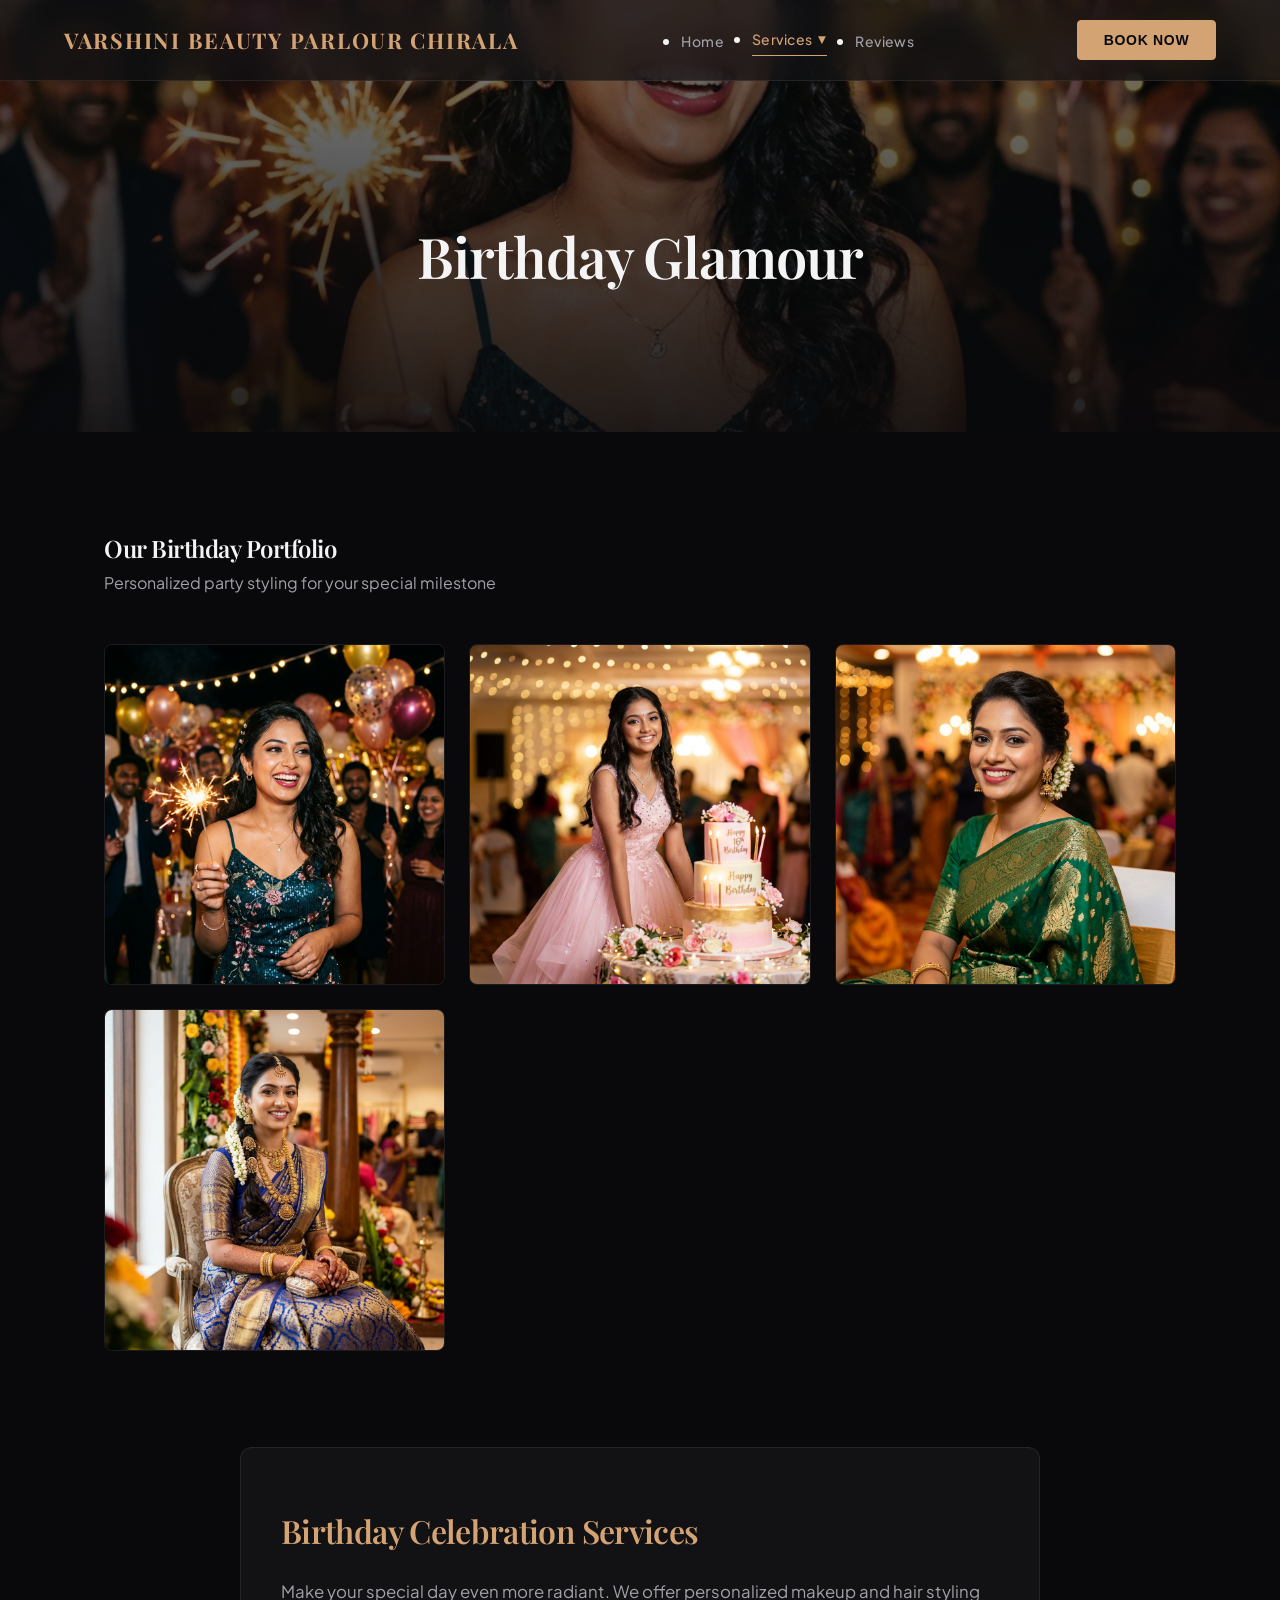
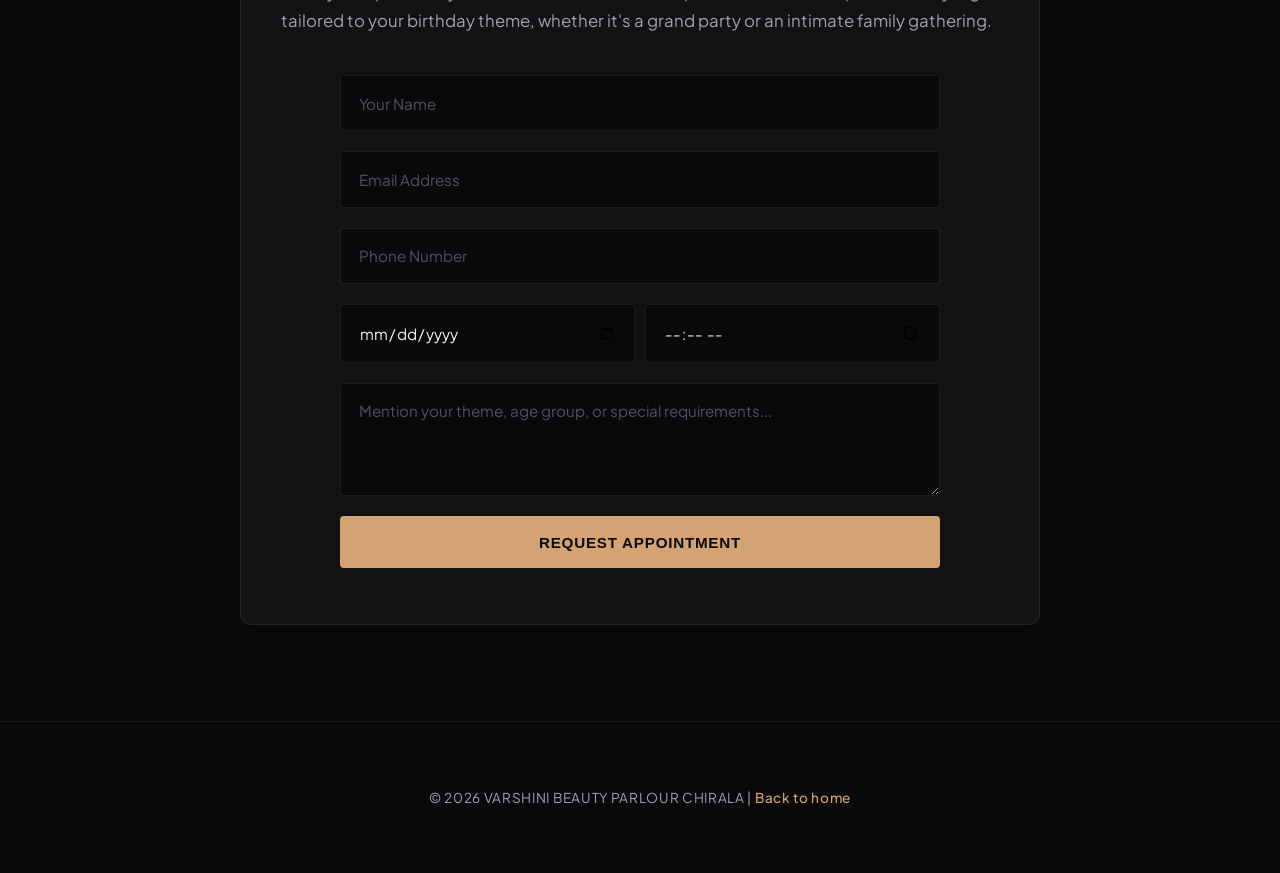
==== birthday.html @ 74a8748f "Initial commit: Premium beauty parlour website upgrade with Make.com integration" ====
<!DOCTYPE html>
<html lang="en">
<head>
    <meta charset="utf-8"/>
    <meta name="viewport" content="width=device-width, initial-scale=1"/>
    <title>Birthday | VARSHINI BEAUTY PARLOUR CHIRALA</title>
    <link rel="stylesheet" href="style.css" />
    <link rel="icon" type="image/x-icon" href="images/favicon.ico">
</head>
<body>
    <header>
        <div class="logo">VARSHINI BEAUTY PARLOUR CHIRALA</div>
        <ul class="nav-links">
      <li><a href="parlourwebsite.html">Home</a></li>
      <li class="dropdown">
        <a class="dropdown-trigger">Services <span class="arrow">▼</span></a>
        <ul class="dropdown-menu">
          <li><a href="hair-styling.html">Hair Styling</a></li>
          <li><a href="manicure-pedicure.html">Manicure & Pedicure</a></li>
          <li><a href="facials-skincare.html">Facials & Skincare</a></li>
          <li><a href="spa-packages.html">Spa Packages</a></li>
          <li><a href="bridal-makeup.html">Bridal Makeup</a></li>
          <li><a href="Marriage-makeup.html">Marriage Makeup</a></li>
          <li><a href="engagement-makeup.html">Engagement Makeup</a></li>
          <li><a href="party-makeup.html">Party Makeup</a></li>
          <li><a href="birthday.html">Birthday Makeup</a></li>
          <li><a href="photoshoot-makeup.html">Photoshoot Makeup</a></li>
          <li><a href="mature-functions.html">Half Saree Function</a></li>
          <li><a href="events.html">Events & Stalls</a></li>
        </ul>
      </li>
      <li><a href="https://share.google/j1UJa43TyOJhqfgnO" target="_blank" rel="noopener noreferrer">Reviews</a></li>
    </ul>
        <button id="openBookingModal" class="btn-book">Book Now</button>
    </header>

    <section class="subpage-hero" style="background-image: url('images/birthday_makeup_1.png');">
        <h1>Birthday Glamour</h1>
    </section>

    <main class="content">
        <section class="gallery-section fade-in-up">
            <h2>Our Birthday Portfolio</h2>
            <p style="color: var(--text-muted); margin-bottom: 2rem;">Personalized party styling for your special milestone</p>
            <div class="gallery-grid">
                <div class="gallery-item"><img src="images/birthday_makeup_1.png" alt="Birthday Look 1"></div>
                <div class="gallery-item"><img src="images/birthday_makeup_2.png" alt="Birthday Look 2"></div>
                <div class="gallery-item"><img src="images/party_makeup.png" alt="Birthday Look 3"></div>
                <div class="gallery-item"><img src="images/engagement_look.png" alt="Birthday Look 4"></div>
            </div>
        </section>

        <div class="service-details fade-in-up">
            <h2>Birthday Celebration Services</h2>
            <p>Make your special day even more radiant. We offer personalized makeup and hair styling tailored to your birthday theme, whether it's a grand party or an intimate family gathering.</p>

            <form id="birthdayPageForm" action="https://hook.eu1.make.com/vsws8u75gg2c3345kpa3mipmmzl6y8ot" method="POST">
                <input name="name" type="text" placeholder="Your Name" required />
                <input name="email" type="email" placeholder="Email Address" required />
                <input name="phone" type="tel" placeholder="Phone Number" required />
                
                <div style="display: flex; gap: 10px;">
                    <input name="date" type="date" required style="flex: 1;" />
                    <input name="time" type="time" required style="flex: 1;" />
                </div>

                <input type="hidden" name="service" value="Birthday Makeup">

                <textarea name="message" rows="4" placeholder="Mention your theme, age group, or special requirements..."></textarea>
                
                <button type="submit">Request Appointment</button>
            </form>
        </div>
    </main>

    <footer>
        &copy; 2026 VARSHINI BEAUTY PARLOUR CHIRALA | <a href="parlourwebsite.html">Back to home</a>
    </footer>

    <!-- Booking Modal -->
    <div id="bookingModalBackdrop" class="modal-backdrop">
      <div class="modal">
        <div class="modal-header">
          <h3 class="modal-title">Book with VARSHINI BEAUTY PARLOUR CHIRALA</h3>
          <button class="modal-close" id="modalCloseBtn">&times;</button>
        </div>
        <div class="modal-grid">
          <a class="book-option" href="tel:+919703384758">
            <div class="icon icon-call">📞</div>
            <div class="option-body">
                <strong>Call Now</strong>
                <span class="small">+91 97033 84758</span>
            </div>
          </a>
          <a class="book-option" target="_blank" href="https://wa.me/919703384758?text=Hi! I want to book a Birthday Glamour session.">
            <div class="icon icon-whatsapp">💬</div>
            <div class="option-body">
                <strong>WhatsApp</strong>
                <span class="small">Chat & share photos</span>
            </div>
          </a>
          <a class="book-option" target="_blank" href="https://www.instagram.com/ranjithamajeti_?igsh=MXJxa2d5NXhjMjUxcQ==">
            <div class="icon icon-instagram">📸</div>
            <div class="option-body">
                <strong>Instagram</strong>
                <span class="small">DM our portfolio</span>
            </div>
          </a>
          <a class="book-option" href="mailto:majetiranjitha@gmail.com">
            <div class="icon icon-email">✉️</div>
            <div class="option-body">
                <strong>Email</strong>
                <span class="small">Send detailed requests</span>
            </div>
          </a>
          <a class="book-option" target="_blank" href="https://youtube.com/@chiralamakeupartist?si=A1fp4ObJGxCZFMre">
            <div class="icon icon-youtube">▶️</div>
            <div class="option-body">
                <strong>YouTube</strong>
                <span class="small">Watch our process</span>
            </div>
          </a>
          <a class="book-option" target="_blank" href="https://share.google/j1UJa43TyOJhqfgnO" rel="noopener noreferrer">
            <div class="icon" style="background: #4285F4;">⭐</div>
            <div class="option-body">
                <strong>Google Review</strong>
                <span class="small">Rate us 5-stars on Google Maps</span>
            </div>
          </a>
          <div id="openInlineForm" class="book-option" style="cursor: pointer;">
            <div class="icon icon-form" style="background: #f6ad55;">📝</div>
            <div class="option-body">
                <strong>Request Form</strong>
                <span class="small">Fill details below</span>
            </div>
          </div>
        </div>

        <div id="modalFormWrap" class="modal-form">
          <form id="modalBookingForm" action="https://hook.eu1.make.com/vsws8u75gg2c3345kpa3mipmmzl6y8ot" method="POST">
            <input name="name" type="text" placeholder="Your Name" required />
            <input name="phone" type="tel" placeholder="Phone Number" required />
            <input name="email" type="email" placeholder="Email" required />
            <input name="date" type="date" required />
            <input name="time" type="time" required />
            <input name="service" type="hidden" value="Birthday Makeup">
            <textarea name="message" rows="3" placeholder="Additional details"></textarea>
            <button type="submit">Submit Request</button>
          </form>
          <div id="modalFormMsg" class="small" style="display:none; margin-top:0.5rem;"></div>
        </div>
      </div>
    </div>

    <script src="main.js"></script>
</body>
</html>
---- style.css ----
@import url('https://fonts.googleapis.com/css2?family=Playfair+Display:ital,wght@0,400..900;1,400..900&family=Plus+Jakarta+Sans:ital,wght@0,200..800;1,200..800&display=swap');

:root {
    --primary: #D4A373;
    --primary-hover: #b88656;
    --primary-glow: rgba(212, 163, 115, 0.2);
    --bg-dark: #09090b;
    --bg-surface: #121214;
    --bg-surface-hover: #1c1c1f;
    --border-color: rgba(255, 255, 255, 0.08);
    --border-color-active: rgba(212, 163, 115, 0.4);
    --text-main: #f4f4f5;
    --text-muted: #a1a1aa;
    --text-inverse: #09090b;
    --font-serif: 'Playfair Display', Georgia, serif;
    --font-sans: 'Plus Jakarta Sans', system-ui, -apple-system, sans-serif;
    --ease-custom: cubic-bezier(0.16, 1, 0.3, 1);
    --glass-bg: rgba(18, 18, 20, 0.7);
    --glass-blur: blur(16px);
}

/* Reset and Globals */
* {
    margin: 0;
    padding: 0;
    box-sizing: border-box;
}

html {
    scroll-behavior: smooth;
}

body {
    font-family: var(--font-sans);
    background-color: var(--bg-dark);
    color: var(--text-main);
    line-height: 1.7;
    overflow-x: hidden;
    -webkit-font-smoothing: antialiased;
}

a {
    text-decoration: none;
    color: inherit;
    transition: all 0.3s var(--ease-custom);
}

/* Typography */
h1, h2, h3, h4 {
    font-family: var(--font-serif);
    font-weight: 600;
    letter-spacing: -0.02em;
}

/* Header & Nav */
header {
    position: fixed;
    top: 0;
    left: 0;
    width: 100%;
    z-index: 1000;
    display: flex;
    justify-content: space-between;
    align-items: center;
    padding: 1.25rem 5%;
    background: var(--glass-bg);
    backdrop-filter: var(--glass-blur);
    -webkit-backdrop-filter: var(--glass-blur);
    border-bottom: 1px solid var(--border-color);
    transition: all 0.4s var(--ease-custom);
    pointer-events: auto;
}

header.scrolled {
    padding: 0.85rem 5%;
    background: rgba(9, 9, 11, 0.9);
    border-bottom: 1px solid rgba(255, 255, 255, 0.05);
    box-shadow: 0 10px 30px rgba(0, 0, 0, 0.5);
}

.logo {
    font-family: var(--font-serif);
    font-size: 1.35rem;
    font-weight: 700;
    color: var(--primary);
    letter-spacing: 0.08em;
    text-transform: uppercase;
    position: relative;
    z-index: 1010;
    pointer-events: auto;
}

.nav-links {
    display: flex;
    gap: 1.75rem;
    align-items: center;
    position: relative;
    z-index: 1010;
    pointer-events: auto;
}

.nav-links a {
    font-size: 0.875rem;
    font-weight: 500;
    color: var(--text-muted);
    letter-spacing: 0.03em;
    position: relative;
    padding: 0.25rem 0;
    z-index: 1010;
    pointer-events: auto;
}

.nav-links a::after {
    content: '';
    position: absolute;
    bottom: 0;
    left: 0;
    width: 0;
    height: 1px;
    background-color: var(--primary);
    transition: width 0.3s var(--ease-custom);
}

.nav-links a:hover {
    color: var(--text-main);
}

.nav-links a:hover::after {
    width: 100%;
}

.nav-links a.active {
    color: var(--primary);
}

.nav-links a.active::after {
    width: 100%;
}

/* Action Buttons */
.btn-book {
    background-color: var(--primary);
    color: var(--text-inverse);
    padding: 0.7rem 1.6rem;
    border-radius: 4px;
    font-weight: 600;
    font-size: 0.875rem;
    letter-spacing: 0.05em;
    text-transform: uppercase;
    border: 1px solid var(--primary);
    cursor: pointer;
    transition: all 0.3s var(--ease-custom);
}

.btn-book:hover {
    background-color: transparent;
    color: var(--primary);
    box-shadow: 0 0 15px var(--primary-glow);
}

.btn-secondary {
    background-color: transparent;
    color: var(--text-main);
    padding: 0.7rem 1.6rem;
    border-radius: 4px;
    font-weight: 600;
    font-size: 0.875rem;
    letter-spacing: 0.05em;
    text-transform: uppercase;
    border: 1px solid var(--border-color);
    cursor: pointer;
    transition: all 0.3s var(--ease-custom);
}

.btn-secondary:hover {
    border-color: var(--primary);
    color: var(--primary);
    box-shadow: 0 0 15px var(--primary-glow);
}

/* Hero Section */
.hero {
    min-height: 100vh;
    display: flex;
    align-items: center;
    justify-content: center;
    position: relative;
    background-size: cover;
    background-position: center;
    background-repeat: no-repeat;
    overflow: hidden;
}

.hero::before {
    content: '';
    position: absolute;
    inset: 0;
    background: linear-gradient(to bottom, rgba(9, 9, 11, 0.4) 0%, rgba(9, 9, 11, 0.8) 100%),
                linear-gradient(to top, rgba(9, 9, 11, 0.4) 0%, rgba(9, 9, 11, 0.8) 100%);
    z-index: 1;
}

.hero-content {
    max-width: 900px;
    padding: 2rem;
    text-align: center;
    position: relative;
    z-index: 2;
}

.hero-content h1 {
    font-size: 4rem;
    line-height: 1.15;
    margin-bottom: 1.5rem;
    color: var(--text-main);
    text-shadow: 0 10px 30px rgba(0, 0, 0, 0.5);
}

.hero-content p {
    font-size: 1.2rem;
    color: var(--text-muted);
    max-width: 640px;
    margin: 0 auto 2.5rem auto;
}

.hero-cta {
    display: flex;
    justify-content: center;
    gap: 1rem;
}

/* Services Page Hero */
.subpage-hero {
    height: 48vh;
    display: flex;
    align-items: center;
    justify-content: center;
    position: relative;
    background-size: cover;
    background-position: center;
    padding-top: 80px;
}

.subpage-hero::before {
    content: '';
    position: absolute;
    inset: 0;
    background: linear-gradient(to bottom, rgba(9, 9, 11, 0.5) 0%, rgba(9, 9, 11, 0.9) 100%);
    z-index: 1;
}

.subpage-hero h1 {
    font-size: 3.5rem;
    position: relative;
    z-index: 2;
    text-align: center;
}

/* Menu/Services Section */
.services {
    padding: 7rem 5%;
}

.section-title {
    text-align: center;
    margin-bottom: 4.5rem;
}

.section-title h2 {
    font-size: 2.85rem;
    margin-bottom: 0.75rem;
    color: var(--primary);
}

.section-title p {
    color: var(--text-muted);
    font-size: 1.05rem;
    letter-spacing: 0.05em;
    text-transform: uppercase;
}

.services-grid {
    display: grid;
    grid-template-columns: repeat(auto-fit, minmax(300px, 1fr));
    gap: 2rem;
    max-width: 1200px;
    margin: 0 auto;
}

.service-card {
    background-color: var(--bg-surface);
    border: 1px solid var(--border-color);
    padding: 2.5rem 2rem;
    border-radius: 8px;
    transition: all 0.4s var(--ease-custom);
    display: flex;
    flex-direction: column;
    height: 100%;
}

.service-card:hover {
    transform: translateY(-8px);
    border-color: var(--primary);
    box-shadow: 0 12px 30px rgba(212, 163, 115, 0.1);
}

.service-icon {
    font-size: 2.25rem;
    margin-bottom: 1.5rem;
    color: var(--primary);
}

.service-card h3 {
    font-size: 1.4rem;
    margin-bottom: 0.85rem;
    color: var(--text-main);
}

.service-card p {
    font-size: 0.95rem;
    color: var(--text-muted);
    margin-bottom: 1.5rem;
    flex-grow: 1;
}

.service-card-link {
    font-size: 0.875rem;
    font-weight: 600;
    color: var(--primary);
    display: flex;
    align-items: center;
    gap: 0.5rem;
}

.service-card-link::after {
    content: '→';
    transition: transform 0.3s;
}

.service-card:hover .service-card-link::after {
    transform: translateX(4px);
}

/* Portfolio Gallery */
.gallery-section {
    padding: 6rem 5%;
    max-width: 1200px;
    margin: 0 auto;
}

.gallery-grid {
    display: grid;
    grid-template-columns: repeat(auto-fit, minmax(260px, 1fr));
    gap: 1.5rem;
    margin-top: 3rem;
}

.gallery-item {
    aspect-ratio: 1 / 1;
    overflow: hidden;
    border-radius: 8px;
    border: 1px solid var(--border-color);
    position: relative;
}

.gallery-item img {
    width: 100%;
    height: 100%;
    object-fit: cover;
    transition: transform 0.6s var(--ease-custom);
}

.gallery-item::after {
    content: '';
    position: absolute;
    inset: 0;
    background: linear-gradient(to top, rgba(9, 9, 11, 0.8) 0%, transparent 60%);
    opacity: 0;
    transition: opacity 0.4s var(--ease-custom);
}

.gallery-item:hover img {
    transform: scale(1.08);
}

.gallery-item:hover::after {
    opacity: 1;
}

/* Service Details Section (Subpage specific content) */
.service-details {
    max-width: 800px;
    margin: 0 auto 6rem auto;
    background-color: var(--bg-surface);
    border: 1px solid var(--border-color);
    padding: 3.5rem 2.5rem;
    border-radius: 12px;
}

.service-details h2 {
    font-size: 2rem;
    color: var(--primary);
    margin-bottom: 1.25rem;
}

.service-details p {
    color: var(--text-muted);
    font-size: 1.05rem;
    margin-bottom: 2.5rem;
}

/* Contact / Form Section */
.contact {
    padding: 7rem 5%;
    background-color: #0c0c0e;
    border-top: 1px solid var(--border-color);
}

.contact h2 {
    font-size: 2.5rem;
    color: var(--primary);
    margin-bottom: 1rem;
    text-align: center;
}

.contact p {
    color: var(--text-muted);
    text-align: center;
    margin-bottom: 3.5rem;
}

form {
    display: flex;
    flex-direction: column;
    gap: 1.25rem;
    max-width: 600px;
    margin: 0 auto;
}

input, textarea, select {
    background-color: var(--bg-dark);
    border: 1px solid var(--border-color);
    padding: 1.1rem;
    color: var(--text-main);
    border-radius: 4px;
    font-family: var(--font-sans);
    font-size: 0.95rem;
    width: 100%;
    transition: all 0.3s var(--ease-custom);
}

input:focus, textarea:focus, select:focus {
    outline: none;
    border-color: var(--primary);
    box-shadow: 0 0 10px var(--primary-glow);
}

input::placeholder, textarea::placeholder {
    color: #52525b;
}

form button {
    background-color: var(--primary);
    color: var(--text-inverse);
    border: none;
    padding: 1.1rem;
    font-weight: 600;
    font-size: 0.95rem;
    letter-spacing: 0.05em;
    text-transform: uppercase;
    cursor: pointer;
    border-radius: 4px;
    transition: all 0.3s var(--ease-custom);
}

form button:hover {
    background-color: var(--primary-hover);
}

form button:disabled {
    background-color: var(--border-color);
    color: var(--text-muted);
    cursor: not-allowed;
}

/* Testimonials */
.testimonials {
    padding: 7rem 5%;
    border-top: 1px solid var(--border-color);
}

.testimonial-grid {
    display: grid;
    grid-template-columns: repeat(auto-fit, minmax(320px, 1fr));
    gap: 2rem;
    max-width: 1100px;
    margin: 3rem auto 0 auto;
}

.testimonial-card {
    background-color: var(--bg-surface);
    border: 1px solid var(--border-color);
    padding: 2.5rem;
    border-radius: 8px;
    position: relative;
}

.testimonial-quote {
    font-family: var(--font-serif);
    font-style: italic;
    font-size: 1.1rem;
    color: var(--text-main);
    margin-bottom: 1.5rem;
    position: relative;
    z-index: 2;
}

.testimonial-quote::before {
    content: '“';
    font-size: 4rem;
    color: rgba(212, 163, 115, 0.15);
    position: absolute;
    top: -2.5rem;
    left: -1rem;
    z-index: -1;
}

.testimonial-author {
    font-size: 0.9rem;
    color: var(--primary);
    font-weight: 600;
    letter-spacing: 0.05em;
    text-transform: uppercase;
}

/* Footer styling */
footer {
    padding: 4rem 5%;
    border-top: 1px solid var(--border-color);
    background-color: var(--bg-dark);
    text-align: center;
    color: var(--text-muted);
    font-size: 0.85rem;
    letter-spacing: 0.05em;
}

footer a {
    color: var(--primary);
    font-weight: 500;
}

footer a:hover {
    color: var(--text-main);
}

/* Modal styles */
.modal-backdrop {
    position: fixed;
    inset: 0;
    background: rgba(9, 9, 11, 0.85);
    backdrop-filter: blur(8px);
    display: none;
    align-items: center;
    justify-content: center;
    z-index: 2000;
    padding: 1rem;
}

.modal-backdrop.open {
    display: flex;
}

.modal {
    background: var(--bg-surface);
    border: 1px solid var(--border-color);
    width: 100%;
    max-width: 540px;
    border-radius: 8px;
    padding: 2rem;
    max-height: 90vh;
    overflow-y: auto;
    position: relative;
    box-shadow: 0 20px 50px rgba(0, 0, 0, 0.5);
    animation: modalReveal 0.4s var(--ease-custom);
}

@keyframes modalReveal {
    from {
        opacity: 0;
        transform: translateY(15px) scale(0.98);
    }
    to {
        opacity: 1;
        transform: translateY(0) scale(1);
    }
}

.modal-header {
    display: flex;
    justify-content: space-between;
    align-items: flex-start;
    margin-bottom: 1.5rem;
    border-bottom: 1px solid var(--border-color);
    padding-bottom: 1rem;
}

.modal-title {
    font-size: 1.6rem;
    color: var(--primary);
}

.modal-close {
    background: transparent;
    border: none;
    font-size: 1.75rem;
    color: var(--text-muted);
    cursor: pointer;
    transition: color 0.2s;
    line-height: 1;
}

.modal-close:hover {
    color: var(--text-main);
}

.modal-grid {
    display: grid;
    grid-template-columns: 1fr;
    gap: 0.75rem;
}

.book-option {
    display: flex;
    align-items: center;
    gap: 1rem;
    padding: 1rem;
    border-radius: 6px;
    border: 1px solid var(--border-color);
    background-color: var(--bg-dark);
    transition: all 0.3s var(--ease-custom);
}

.book-option:hover {
    border-color: var(--primary);
    background-color: var(--bg-surface-hover);
    transform: translateY(-2px);
}

.book-option .icon {
    width: 44px;
    height: 44px;
    border-radius: 50%;
    display: grid;
    place-items: center;
    font-size: 1.2rem;
    color: #fff;
    flex-shrink: 0;
}

.icon-call { background: #d4a373; }
.icon-whatsapp { background: #25D366; }
.icon-social { background: #E1306C; }
.icon-email { background: #EA4335; }
.icon-youtube { background: #FF0000; }
.icon-form { background: var(--primary); }

.option-body {
    flex-grow: 1;
}

.option-body strong {
    font-size: 1rem;
    color: var(--text-main);
    display: block;
}

.option-body .small {
    font-size: 0.8rem;
    color: var(--text-muted);
}

.modal-form {
    display: none;
    margin-top: 1.5rem;
    padding-top: 1.5rem;
    border-top: 1px dashed var(--border-color);
}

.modal-form input, .modal-form textarea, .modal-form select {
    margin-bottom: 0.75rem;
}

/* Animations */
.fade-in-up {
    opacity: 0;
    transform: translateY(20px);
    transition: opacity 0.8s var(--ease-custom), transform 0.8s var(--ease-custom);
}

.fade-in-up.in-view {
    opacity: 1;
    transform: translateY(0);
}

/* Responsive design overrides */
@media (max-width: 992px) {
    .hero-content h1 {
        font-size: 3rem;
    }
    .subpage-hero h1 {
        font-size: 2.8rem;
    }
}

@media (max-width: 768px) {
    header {
        padding: 1rem 5%;
    }
    
    .nav-links {
        display: none; /* In a full project, we'd make a burger, but we will make it elegant or simplified */
    }
    
    .hero-content h1 {
        font-size: 2.5rem;
    }
    
    .hero-cta {
        flex-direction: column;
        gap: 0.75rem;
    }
    
    .services-grid {
        grid-template-columns: 1fr;
    }
}

/* Dropdown Menu styling */
.nav-links li {
    position: relative;
}

.dropdown-trigger {
    display: flex;
    align-items: center;
    gap: 0.35rem;
    cursor: pointer;
}

.dropdown-trigger .arrow {
    font-size: 0.65rem;
    transition: transform 0.3s;
}

.nav-links li:hover .dropdown-trigger .arrow {
    transform: rotate(180deg);
}

.dropdown-menu {
    position: absolute;
    top: 100%;
    left: 50%;
    transform: translateX(-50%) translateY(10px);
    background-color: var(--bg-surface);
    border: 1px solid var(--border-color);
    border-radius: 6px;
    padding: 0.75rem 0;
    min-width: 220px;
    display: none;
    box-shadow: 0 10px 30px rgba(0, 0, 0, 0.5);
    z-index: 1020;
    list-style: none;
}

.dropdown-menu li {
    width: 100%;
    text-align: left;
}

.dropdown-menu li a {
    display: block;
    padding: 0.6rem 1.5rem;
    font-size: 0.85rem;
    color: var(--text-muted);
    transition: all 0.2s var(--ease-custom);
    width: 100%;
    font-weight: 500;
}

.dropdown-menu li a::after {
    display: none !important; /* remove hover line under items */
}

.dropdown-menu li a:hover {
    color: var(--primary) !important;
    background-color: var(--bg-surface-hover);
    padding-left: 1.75rem; /* slight slide effect */
}

/* Show on hover */
.nav-links li:hover .dropdown-menu {
    display: block;
    animation: dropdownFadeIn 0.3s var(--ease-custom);
}


@keyframes dropdownFadeIn {
    from {
        opacity: 0;
        transform: translateX(-50%) translateY(15px);
    }
    to {
        opacity: 1;
        transform: translateX(-50%) translateY(10px);
    }
}
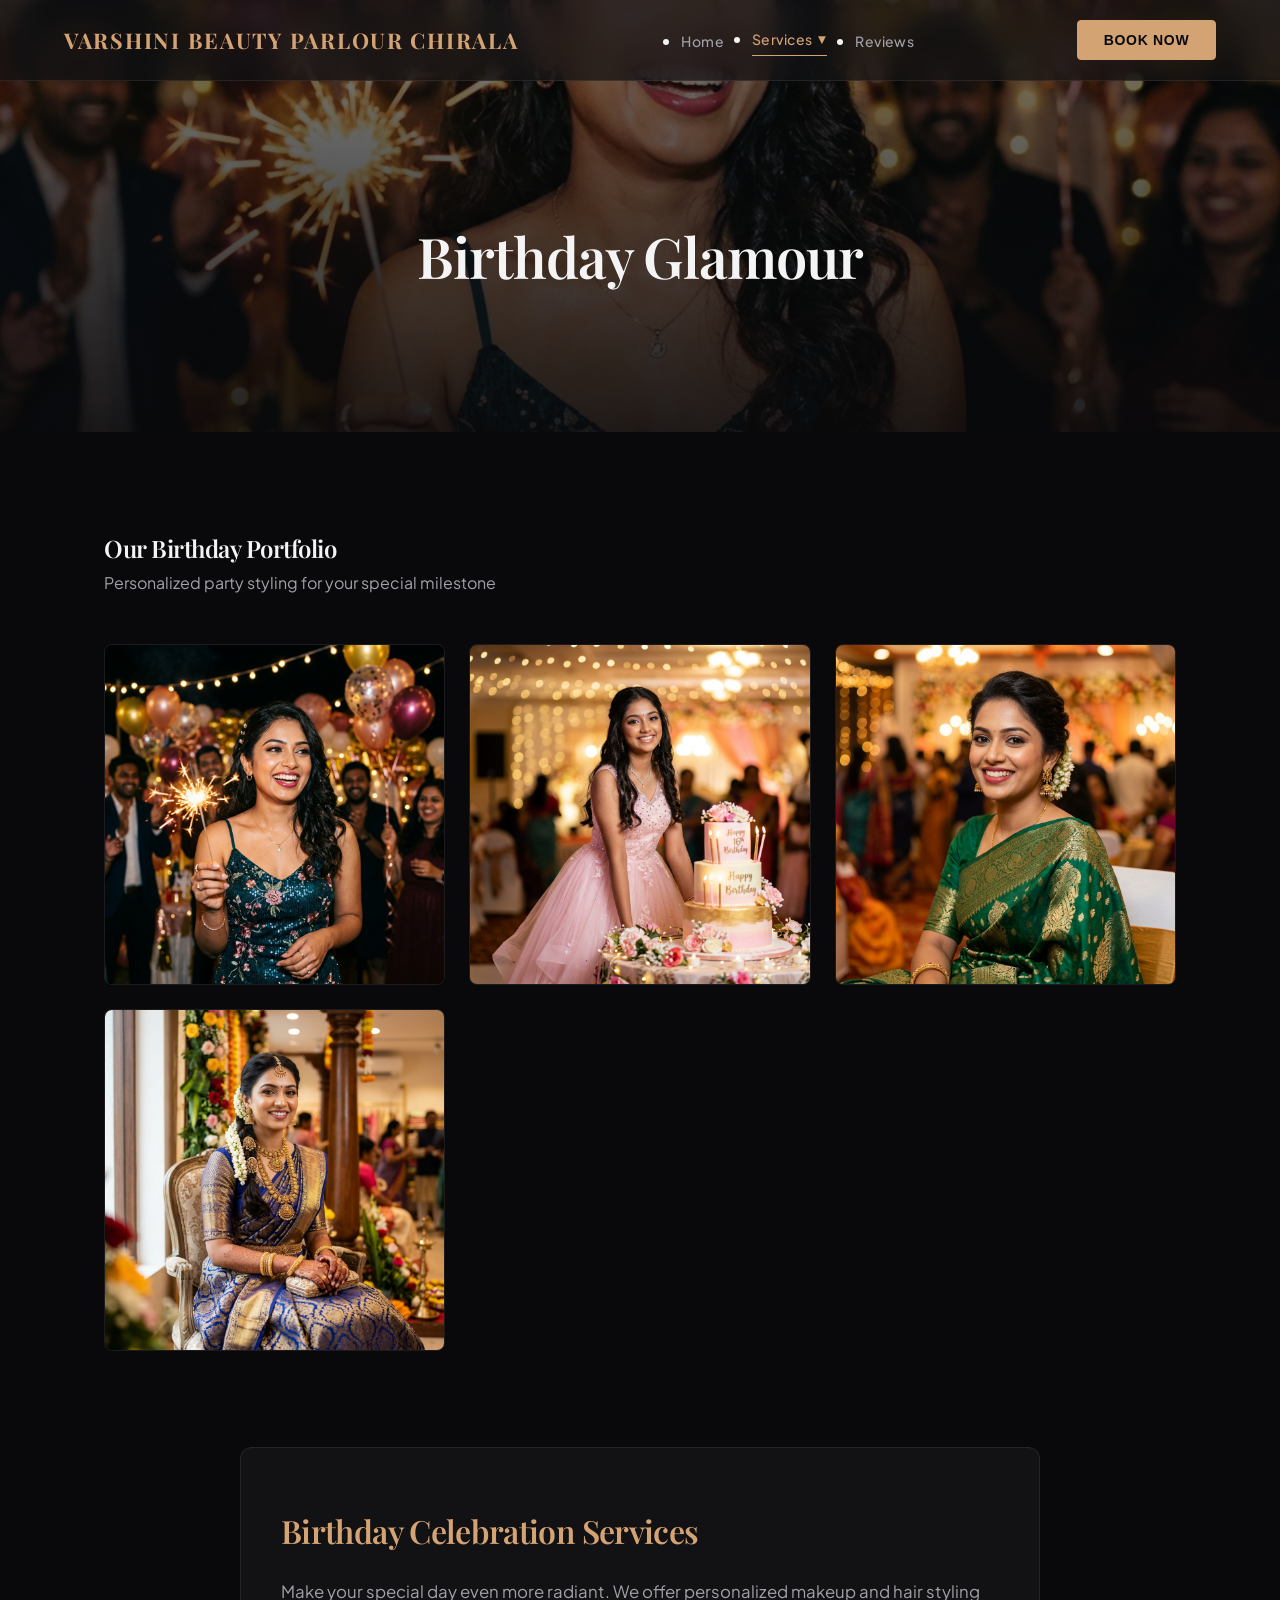
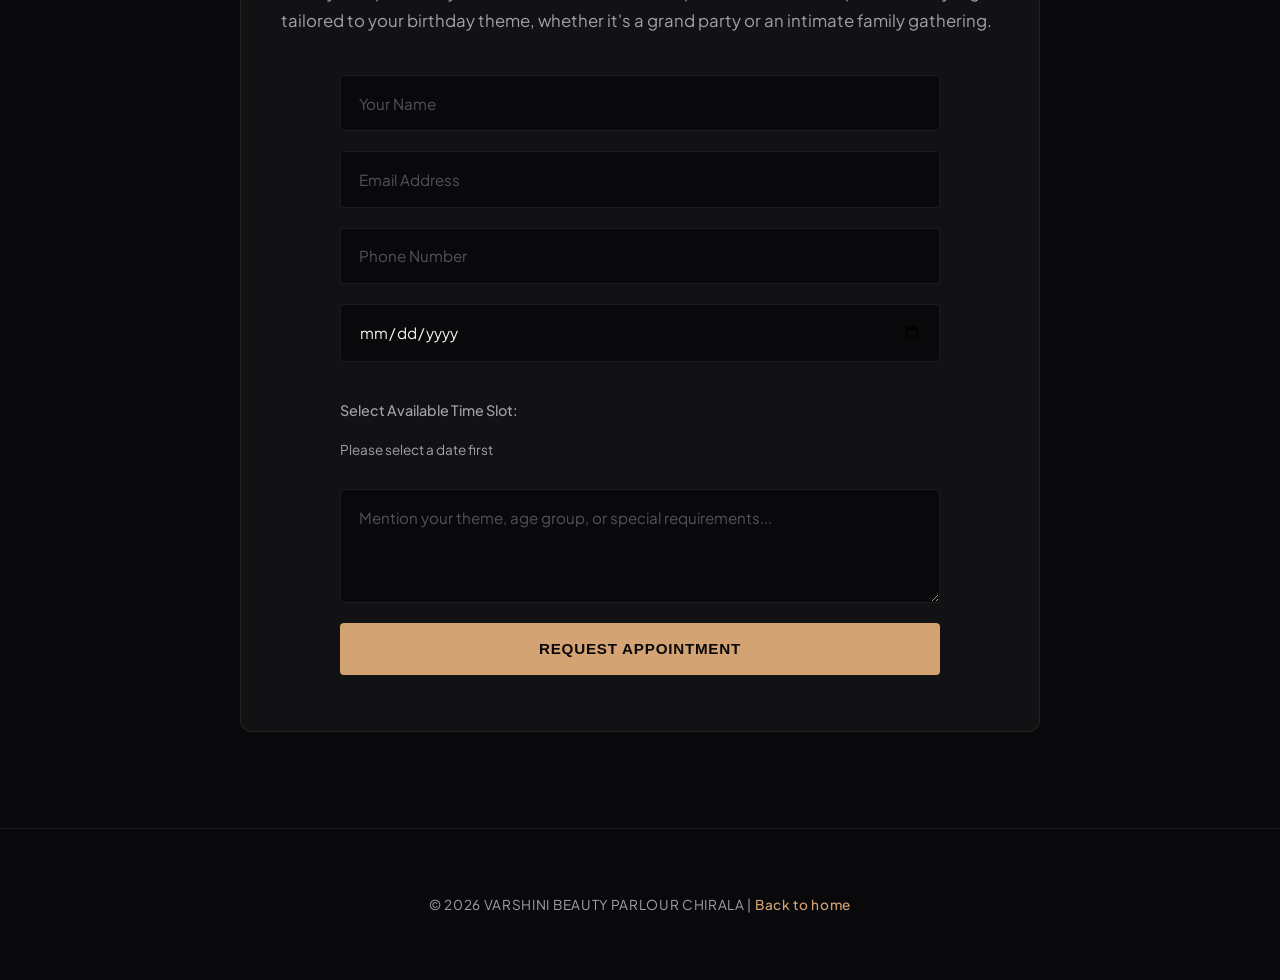
==== commit 324ec3cc: "Implement local visual slot picker, update Instagram profile links, and support click-to-toggle serv" ====
--- a/birthday.html
+++ b/birthday.html
@@ -11,7 +11,7 @@
     <header>
         <div class="logo">VARSHINI BEAUTY PARLOUR CHIRALA</div>
         <ul class="nav-links">
-      <li><a href="parlourwebsite.html">Home</a></li>
+      <li><a href="index.html">Home</a></li>
       <li class="dropdown">
         <a class="dropdown-trigger">Services <span class="arrow">▼</span></a>
         <ul class="dropdown-menu">
@@ -74,7 +74,7 @@
     </main>
 
     <footer>
-        &copy; 2026 VARSHINI BEAUTY PARLOUR CHIRALA | <a href="parlourwebsite.html">Back to home</a>
+        &copy; 2026 VARSHINI BEAUTY PARLOUR CHIRALA | <a href="index.html">Back to home</a>
     </footer>
 
     <!-- Booking Modal -->
@@ -99,7 +99,7 @@
                 <span class="small">Chat & share photos</span>
             </div>
           </a>
-          <a class="book-option" target="_blank" href="https://www.instagram.com/ranjithamajeti_?igsh=MXJxa2d5NXhjMjUxcQ==">
+          <a class="book-option" target="_blank" href="https://www.instagram.com/ranjitha_chirala_makeup_artist?igsh=MXJxa2d5NXhjMjUxcQ==">
             <div class="icon icon-instagram">📸</div>
             <div class="option-body">
                 <strong>Instagram</strong>
--- a/style.css
+++ b/style.css
@@ -752,7 +752,8 @@
     transition: transform 0.3s;
 }
 
-.nav-links li:hover .dropdown-trigger .arrow {
+.nav-links li:hover .dropdown-trigger .arrow,
+.nav-links li.open .dropdown-trigger .arrow {
     transform: rotate(180deg);
 }
 
@@ -797,8 +798,9 @@
     padding-left: 1.75rem; /* slight slide effect */
 }
 
-/* Show on hover */
-.nav-links li:hover .dropdown-menu {
+/* Show on hover or when open class is present */
+.nav-links li:hover .dropdown-menu,
+.nav-links li.open .dropdown-menu {
     display: block;
     animation: dropdownFadeIn 0.3s var(--ease-custom);
 }
@@ -814,3 +816,63 @@
         transform: translateX(-50%) translateY(10px);
     }
 }
+
+/* Time Slot Picker CSS */
+.time-slots-container {
+    margin-top: 1rem;
+    display: flex;
+    flex-direction: column;
+    gap: 0.5rem;
+    width: 100%;
+}
+
+.time-slots-label {
+    font-size: 0.9rem;
+    color: var(--text-muted);
+    font-weight: 500;
+}
+
+.time-slots-grid {
+    display: grid;
+    grid-template-columns: repeat(auto-fill, minmax(100px, 1fr));
+    gap: 0.6rem;
+    width: 100%;
+}
+
+.time-slot-btn {
+    background-color: var(--bg-surface);
+    border: 1px solid var(--border-color);
+    color: var(--text-main);
+    padding: 0.75rem 0.5rem;
+    text-align: center;
+    border-radius: 4px;
+    font-size: 0.85rem;
+    font-weight: 600;
+    cursor: pointer;
+    transition: all 0.2s ease;
+    font-family: var(--font-sans);
+}
+
+.time-slot-btn:hover:not(:disabled) {
+    border-color: var(--primary);
+    background-color: var(--primary-glow);
+    color: var(--primary);
+}
+
+.time-slot-btn.selected {
+    background-color: var(--primary) !important;
+    border-color: var(--primary) !important;
+    color: var(--text-inverse) !important;
+}
+
+.time-slot-btn:disabled {
+    background-color: rgba(255, 255, 255, 0.02) !important;
+    border-color: rgba(255, 255, 255, 0.04) !important;
+    color: #4b5563 !important;
+    cursor: not-allowed;
+}
+
+.time-slot-btn.past {
+    text-decoration: line-through;
+    opacity: 0.5;
+}
